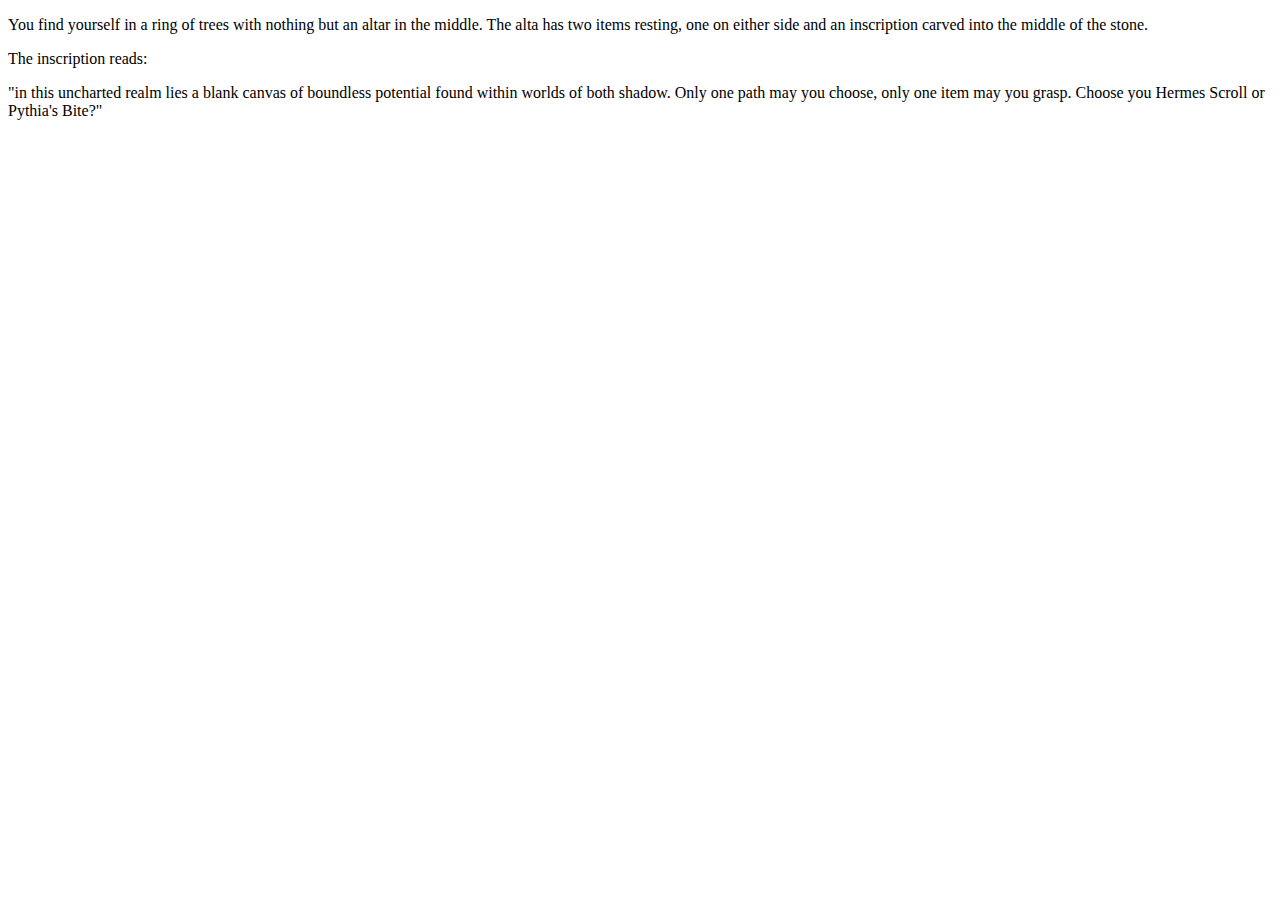
==== magicians-altar.html @ 9de21c2f "Create magicians-altar.html" ====
<!DOCTYPE html>
<html>
<head>
    <title>the magician's altar</title>
</head>
<body>
  <p>You find yourself in a ring of trees with nothing but an altar in the middle. The alta has two items resting, one on either side and an inscription carved into the middle of the stone.</p>
  <p>The inscription reads:</p>
  <blockquot>
    "in this uncharted realm lies a blank canvas of boundless potential found within worlds of both shadow. Only one path may you choose, only one item may you grasp. Choose you Hermes Scroll or Pythia's Bite?"
  </blockquot>
</body>
</html>
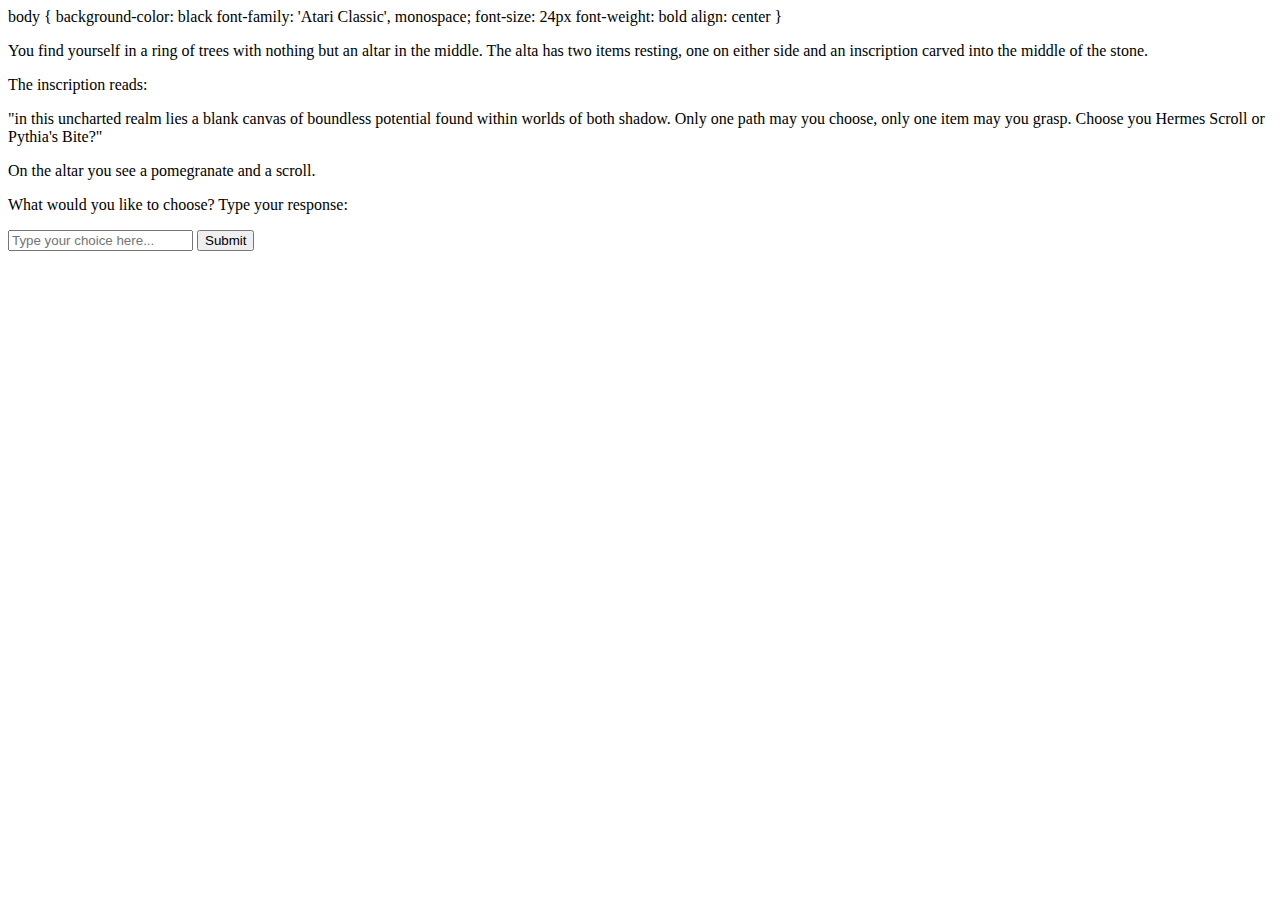
==== commit 207a62e6: "Update magicians-altar.html" ====
--- a/magicians-altar.html
+++ b/magicians-altar.html
@@ -2,12 +2,40 @@
 <html>
 <head>
     <title>the magician's altar</title>
+    body {
+    background-color: black
+    font-family: 'Atari Classic', monospace;
+    font-size: 24px
+    font-weight: bold
+    align: center
+    }
 </head>
 <body>
   <p>You find yourself in a ring of trees with nothing but an altar in the middle. The alta has two items resting, one on either side and an inscription carved into the middle of the stone.</p>
   <p>The inscription reads:</p>
   <blockquot>
     "in this uncharted realm lies a blank canvas of boundless potential found within worlds of both shadow. Only one path may you choose, only one item may you grasp. Choose you Hermes Scroll or Pythia's Bite?"
-  </blockquot>
+  </blockquote>
+      <p>On the altar you see a pomegranate and a scroll.</p>
+      <p>What would you like to choose? Type your response:</p>
+      <input type="text" id="userInput" placeholder="Type your choice here...">
+      <button oneclick="processUserChoice()">Submit</button>
+      <p id="response"></p>
+
+      <script>
+          function processUserChoice() {
+              var userInput = document.getElementById("userInput").value;
+              var response = "";
+              // Implement logic based on user choice
+              if (userInput.toLowerCase() === "hermes scroll") {
+                  response = "You've chosen the Scroll of Hermes filled to the brim with feats of action and logic.";
+              } else if (userInput.toLowerCase() === "pythias bite") {
+                  response = "You've chosen the Pythia's Bite. The forbidden fruit of unforgettable knowlege shrouded in mystery.";
+              } else {
+                  response = "I don't understand that choice.";
+              }
+              document.getElementById("response").innerHTML = response;
+          }
+      </script>
 </body>
 </html>
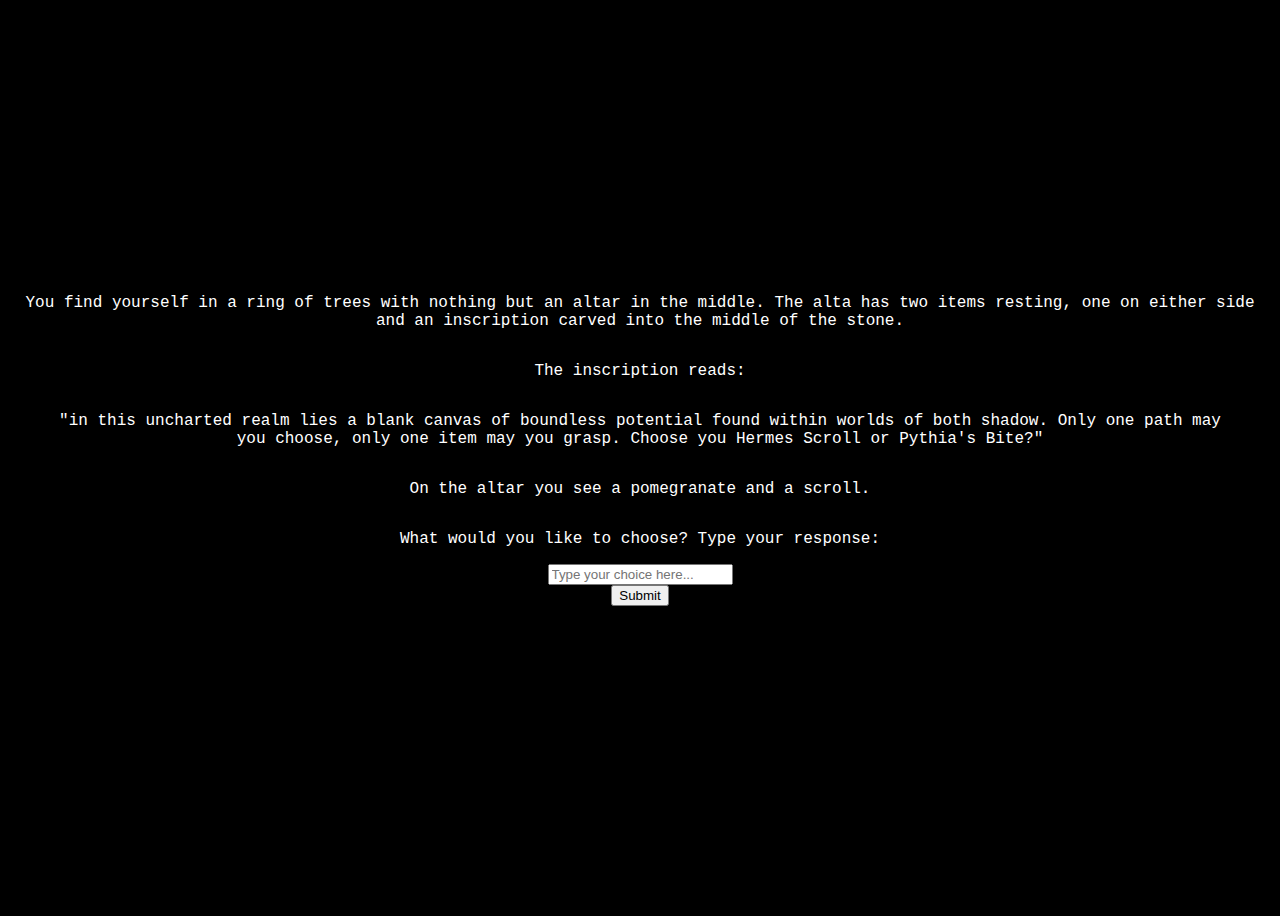
==== commit 2de318af: "Update magicians-altar.html" ====
--- a/magicians-altar.html
+++ b/magicians-altar.html
@@ -1,19 +1,13 @@
 <!DOCTYPE html>
 <html>
 <head>
+    <link rel="stylesheet" type="text/css" href="style.css">
     <title>the magician's altar</title>
-    body {
-    background-color: black
-    font-family: 'Atari Classic', monospace;
-    font-size: 24px
-    font-weight: bold
-    align: center
-    }
 </head>
 <body>
   <p>You find yourself in a ring of trees with nothing but an altar in the middle. The alta has two items resting, one on either side and an inscription carved into the middle of the stone.</p>
   <p>The inscription reads:</p>
-  <blockquot>
+  <blockquote>
     "in this uncharted realm lies a blank canvas of boundless potential found within worlds of both shadow. Only one path may you choose, only one item may you grasp. Choose you Hermes Scroll or Pythia's Bite?"
   </blockquote>
       <p>On the altar you see a pomegranate and a scroll.</p>
@@ -27,9 +21,9 @@
               var userInput = document.getElementById("userInput").value;
               var response = "";
               // Implement logic based on user choice
-              if (userInput.toLowerCase() === "hermes scroll") {
+              if (userInput.toLowerCase() === "scroll") {
                   response = "You've chosen the Scroll of Hermes filled to the brim with feats of action and logic.";
-              } else if (userInput.toLowerCase() === "pythias bite") {
+              } else if (userInput.toLowerCase() === "pomegranate") {
                   response = "You've chosen the Pythia's Bite. The forbidden fruit of unforgettable knowlege shrouded in mystery.";
               } else {
                   response = "I don't understand that choice.";
--- a/style.css
+++ b/style.css
@@ -0,0 +1,35 @@
+body {
+  display: flex;
+  flex-direction: column;
+  justify-content: center;
+  align-items: center;
+  height: 100vh;
+  background-color: black;
+  font-family: 'Atari Classic', monospace;
+  font-size: 40px
+  font-weight: bold;
+  text-align: center;
+}
+
+h1 {
+  background-color: black;
+  color: white;
+  font-family: 'Atari Classic', monospace;
+  font-size: 40px
+  font-weight: bold
+}
+
+p {
+  background-color: black;
+  color: white;
+  font-family: 'Atari Classic', monospace;
+  font-size: 40px
+  font-weight: bold
+}
+blockquote {
+  background-color: black;
+  color: white;
+  font-family: 'Atari Classic', monospace;
+  font-size: 40px
+  font-weight: bold
+}
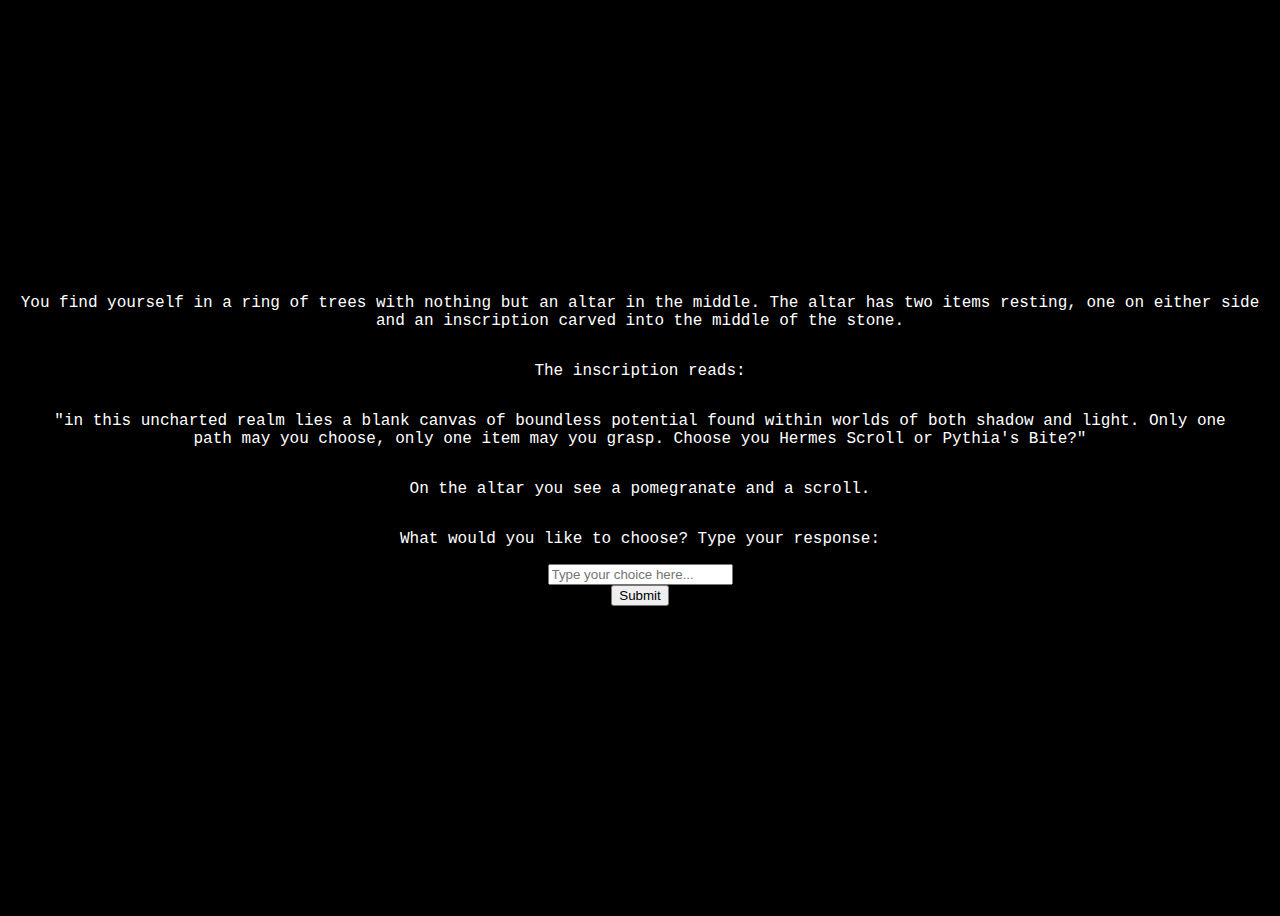
==== commit 82d15601: "Update magicians-altar.html" ====
--- a/magicians-altar.html
+++ b/magicians-altar.html
@@ -5,10 +5,14 @@
     <title>the magician's altar</title>
 </head>
 <body>
-  <p>You find yourself in a ring of trees with nothing but an altar in the middle. The alta has two items resting, one on either side and an inscription carved into the middle of the stone.</p>
+  <p>You find yourself in a ring of trees with nothing but an altar in the middle. 
+      The altar has two items resting, one on either side 
+      and an inscription carved into the middle of the stone.</p>
   <p>The inscription reads:</p>
   <blockquote>
-    "in this uncharted realm lies a blank canvas of boundless potential found within worlds of both shadow. Only one path may you choose, only one item may you grasp. Choose you Hermes Scroll or Pythia's Bite?"
+    "in this uncharted realm lies a blank canvas of boundless potential found within worlds of both shadow and light. 
+      Only one path may you choose, only one item may you grasp. 
+      Choose you Hermes Scroll or Pythia's Bite?"
   </blockquote>
       <p>On the altar you see a pomegranate and a scroll.</p>
       <p>What would you like to choose? Type your response:</p>
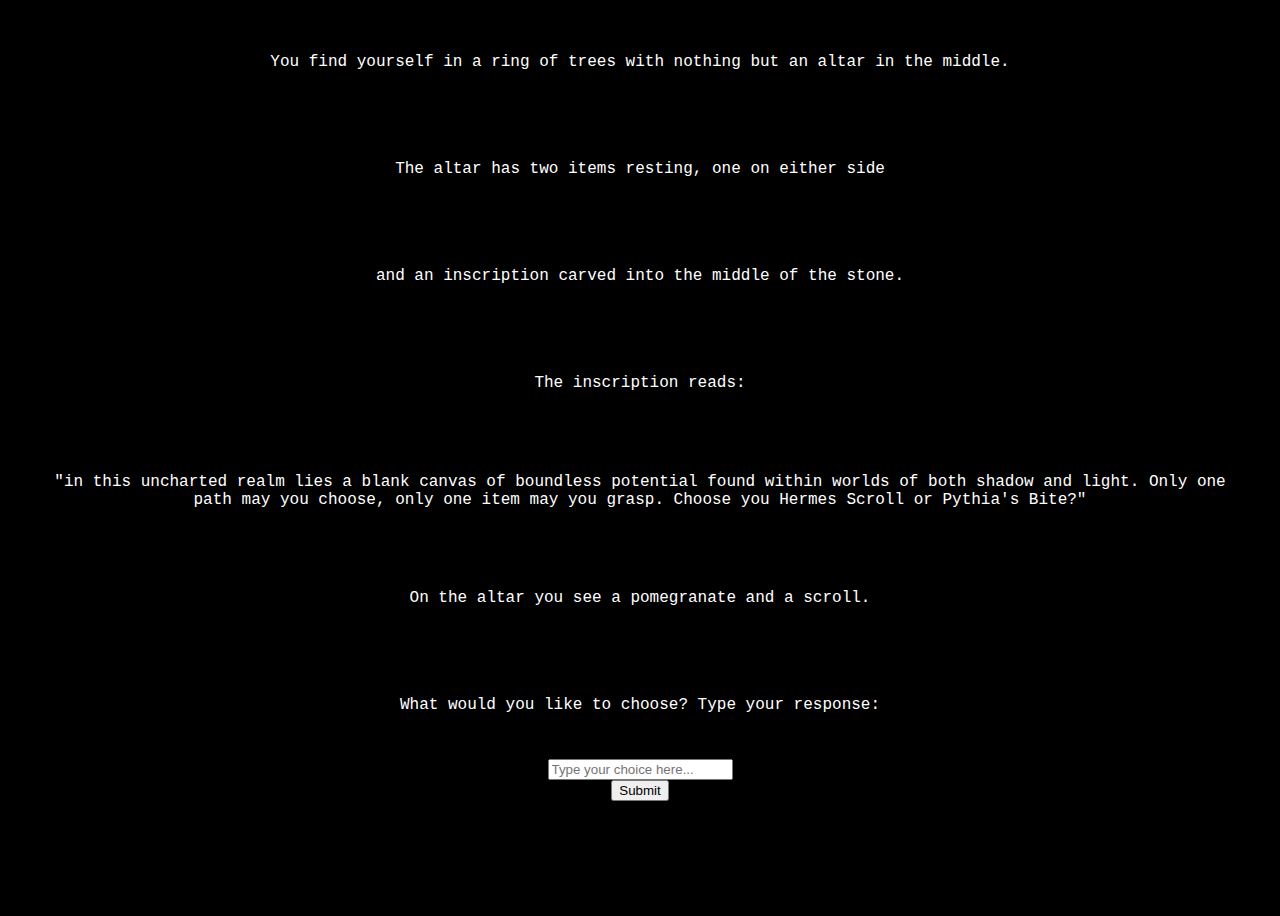
==== commit 82b17e0b: "Update magicians-altar.html" ====
--- a/magicians-altar.html
+++ b/magicians-altar.html
@@ -6,8 +6,8 @@
 </head>
 <body>
   <p>You find yourself in a ring of trees with nothing but an altar in the middle. 
-      The altar has two items resting, one on either side 
-      and an inscription carved into the middle of the stone.</p>
+  <p>The altar has two items resting, one on either side</p>
+  <p>and an inscription carved into the middle of the stone.</p>
   <p>The inscription reads:</p>
   <blockquote>
     "in this uncharted realm lies a blank canvas of boundless potential found within worlds of both shadow and light. 
--- a/style.css
+++ b/style.css
@@ -12,24 +12,42 @@
 }
 
 h1 {
+  display: flex;
+  flex-direction: column;
+  justify-content: center;
+  align-items: center;
+  height: 100vh;
   background-color: black;
   color: white;
   font-family: 'Atari Classic', monospace;
   font-size: 40px
   font-weight: bold
+  text-align: center;
 }
 
 p {
+  display: flex;
+  flex-direction: column;
+  justify-content: center;
+  align-items: center;
+  height: 100vh;
   background-color: black;
   color: white;
   font-family: 'Atari Classic', monospace;
   font-size: 40px
   font-weight: bold
+  text-align: center;
 }
 blockquote {
+  display: flex;
+  flex-direction: column;
+  justify-content: center;
+  align-items: center;
+  height: 100vh;
   background-color: black;
   color: white;
   font-family: 'Atari Classic', monospace;
   font-size: 40px
   font-weight: bold
+  text-align: center;
 }
